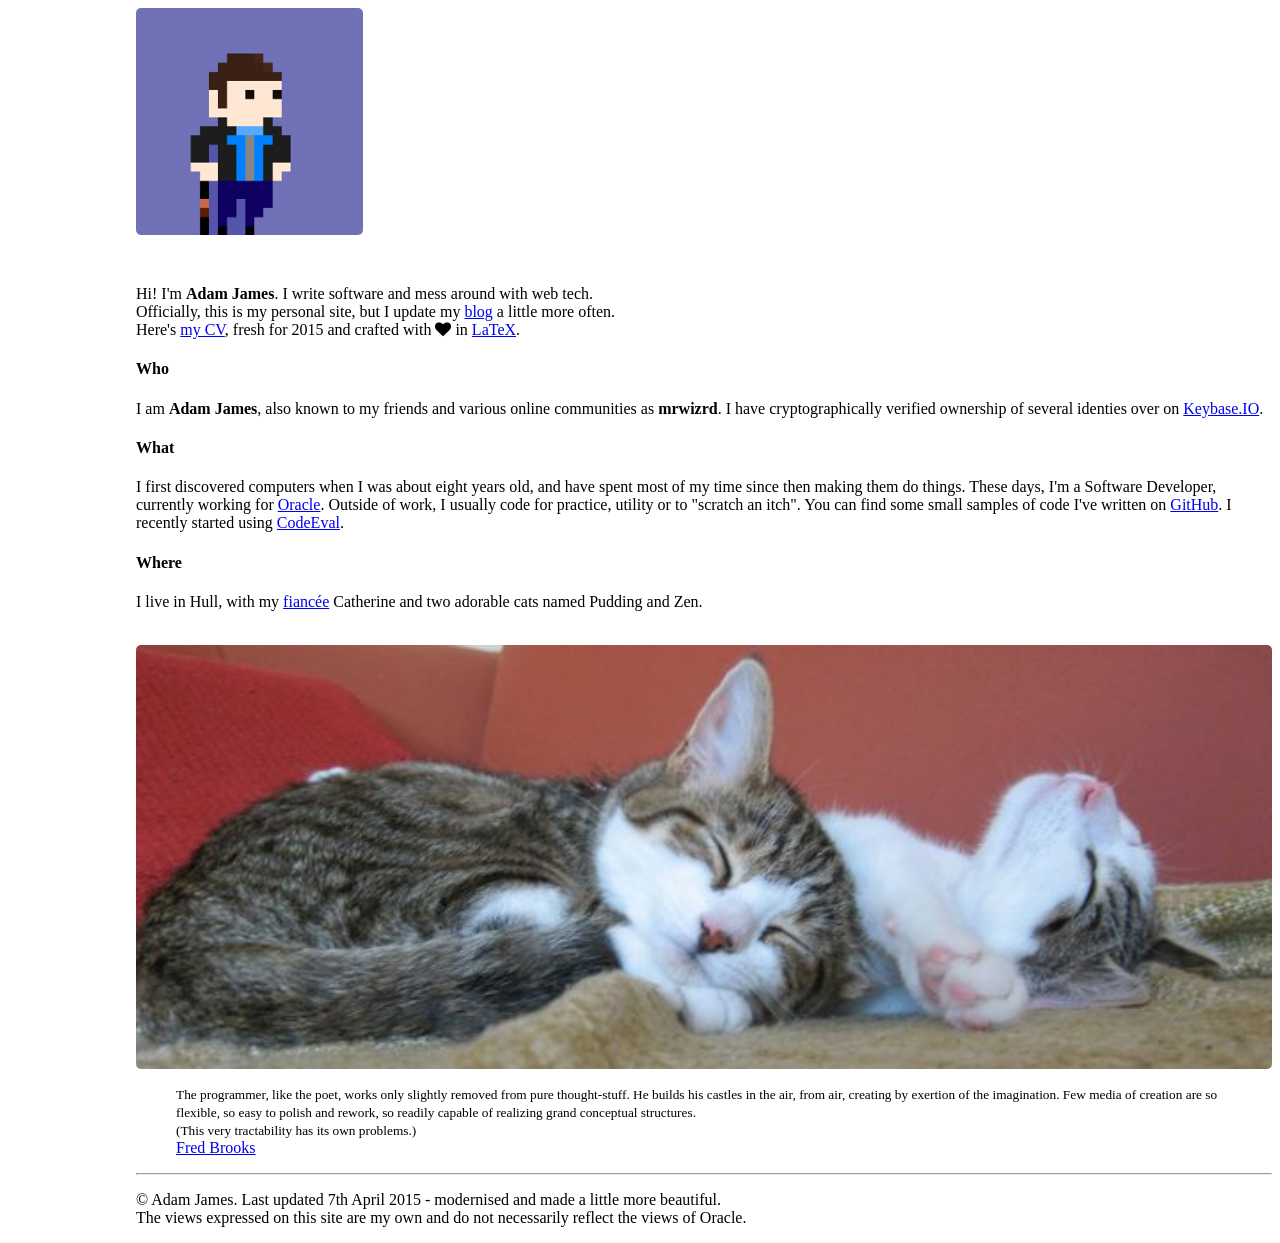
==== index.html @ 5501a71f "Remove URL <h1> and use non-px units for avatar." ====
<!DOCTYPE html>
<html lang="en">
<head>
	<meta charset="utf-8">
	<meta http-equiv="X-UA-Compatible" content="IE=edge">
	<meta name="viewport" content="width=device-width, initial-scale=1">
	<!-- The above 3 meta tags *must* come first in the head; any other head content must come *after* these tags -->
	<title>adamjames.me</title>

	<!-- Bootstrap -->
	<link href="css/bootstrap.min.css" rel="stylesheet">

	<!-- Bootstrap styling for this template -->
	<link href="css/jumbotron-narrow.css" rel="stylesheet">

	<!-- Some minor customisation to match the blog. -->
	<link href="css/customisations.css" rel="stylesheet">

	<!-- Favicon, also from the blog -->
	<link rel="shortcut icon" href="favicon.ico">

	<!-- Font Awesome -->
	<link rel="stylesheet" href="//maxcdn.bootstrapcdn.com/font-awesome/4.3.0/css/font-awesome.min.css">

	<!-- HTML5 shim and Respond.js for IE8 support of HTML5 elements and media queries -->
	<!-- WARNING: Respond.js doesn't work if you view the page via file:// -->
		<!--[if lt IE 9]>
			<script src="https://oss.maxcdn.com/html5shiv/3.7.2/html5shiv.min.js"></script>
			<script src="https://oss.maxcdn.com/respond/1.4.2/respond.min.js"></script>
		<![endif]-->

		</head>
		<body>
			<div class="jumbotron">
				<img alt="My avatar" src="apple-touch-icon-precomposed.png" width="20%" height="20%" class="center-block">
				<br/>
				<p>
					Hi! I'm <b>Adam James</b>. I write software and mess around with web tech.<br/>Officially, this is my personal site, but I update my <a href="http://adamjames.github.io">blog</a> a little more often.<br/>Here's <a href="Adam James - CV.pdf">my CV</a>, fresh for 2015 and crafted with <i class="fa fa-heart"></i> in <a href="http://en.wikipedia.org/wiki/LaTeX">LaTeX</a>.
				</p>
			</div>
			
			<div class="row marketing">
				<div class="col-lg-6">
					<h4>Who</h4>
					<p>I am <strong>Adam James</strong>, also known to my friends and various online communities as <strong>mrwizrd</strong>. I have cryptographically verified ownership of several identies over on <a href="https://keybase.io/mrwizrd">Keybase.IO</a>.</p>
          <h4>What</h4>
          <p>I first discovered computers when I was about eight years old, and have spent most of my time since then making them do things. These days, I'm a Software Developer, currently working for <a href="http://www.oracle.com">Oracle</a>. Outside of work, I usually code for practice, utility or to "scratch an itch". You can find some small samples of code I've written on <a href="https://github.com/adamjames">GitHub</a>. I recently started using <a href="http://www.codeeval.com/profile/adamjames/">CodeEval</a>.</p>
				</div>
				<div class="col-lg-6">
					<h4>Where</h4>
          <p>I live in Hull, with my <a href="http://www.jameswedding.co.uk">fiancée</a> Catherine and two adorable cats named Pudding and Zen.</p><br/>
          <img alt="Pudding and Zen, asleep" src="cats.jpg" width="100%" height="100%">
				</div>
			</div>
			<blockquote class="blockquote-reverse">
				<small>The programmer, like the poet, works only slightly removed from pure thought-stuff. He builds his castles in the air, from air, creating by exertion of the imagination. Few media of creation are so flexible, so easy to polish and rework, so readily capable of realizing grand conceptual structures.<br/>(This very tractability has its own problems.)</small><footer><a href="https://en.wikipedia.org/wiki/Fred_Brooks">Fred Brooks</a></footer>
			</blockquote>
			<hr>
		</div> <!-- /container -->

		<!-- jQuery (necessary for Bootstrap's JavaScript plugins) -->
		<script src="https://ajax.googleapis.com/ajax/libs/jquery/1.11.2/jquery.min.js"></script>
		<!-- Include all compiled plugins (below), or include individual files as needed -->
		<script src="js/bootstrap.min.js"></script>
	</body>
  <footer>
    <p class="text-center">&copy; Adam James. Last updated 7th April 2015 - modernised and made a little more beautiful.<br/>The views expressed on this site are my own and do not necessarily reflect the views of Oracle.</p>
  </footer>
	</html>
---- css/customisations.css ----
/* rounded border on images, from Lanyon by @mdo. */
img {
	display: block;
	margin: 0 0 1rem;
	border-radius: 5px;
}

/* This is probably terrible, but I understand it. */
body {
	padding-left: 10%;
	max-width: 90%;
}
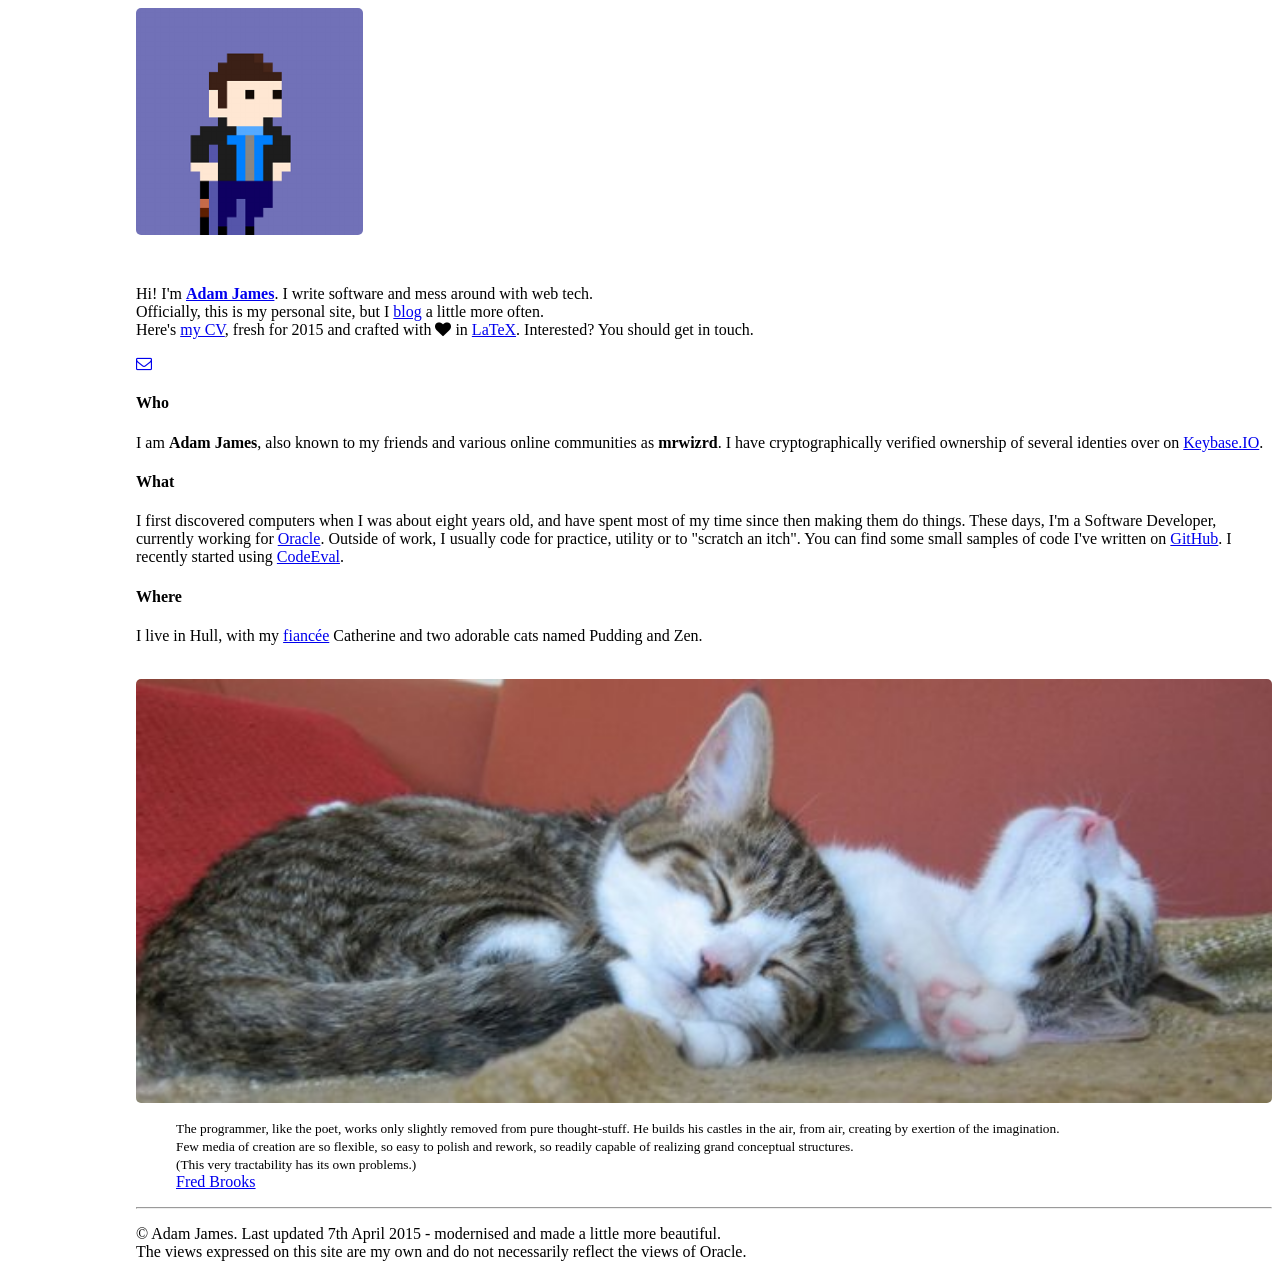
==== commit 1ac3d805: "Let's try adding a Mail icon." ====
--- a/index.html
+++ b/index.html
@@ -35,8 +35,11 @@
 				<img alt="My avatar" src="apple-touch-icon-precomposed.png" width="20%" height="20%" class="center-block">
 				<br/>
 				<p>
-					Hi! I'm <b>Adam James</b>. I write software and mess around with web tech.<br/>Officially, this is my personal site, but I update my <a href="http://adamjames.github.io">blog</a> a little more often.<br/>Here's <a href="Adam James - CV.pdf">my CV</a>, fresh for 2015 and crafted with <i class="fa fa-heart"></i> in <a href="http://en.wikipedia.org/wiki/LaTeX">LaTeX</a>.
+					Hi! I'm <b><a href="http://adamjames.github.io/about/">Adam James</a></b>. I write software and mess around with web tech. <br/>Officially, this is my personal site, but I <a href="http://adamjames.github.io">blog</a> a little more often.<br/>Here's <a href="Adam James - CV.pdf">my CV</a>, fresh for 2015 and crafted with <i class="fa fa-heart"></i> in <a href="http://en.wikipedia.org/wiki/LaTeX">LaTeX</a>. Interested? You should get in touch.
 				</p>
+				<a href="mailto://adam@adamjames.me">
+					<i class="fa fa-envelope-o" class="center-block"></i>
+				</a>
 			</div>
 			
 			<div class="row marketing">
@@ -53,7 +56,7 @@
 				</div>
 			</div>
 			<blockquote class="blockquote-reverse">
-				<small>The programmer, like the poet, works only slightly removed from pure thought-stuff. He builds his castles in the air, from air, creating by exertion of the imagination. Few media of creation are so flexible, so easy to polish and rework, so readily capable of realizing grand conceptual structures.<br/>(This very tractability has its own problems.)</small><footer><a href="https://en.wikipedia.org/wiki/Fred_Brooks">Fred Brooks</a></footer>
+				<small>The programmer, like the poet, works only slightly removed from pure thought-stuff. He builds his castles in the air, from air, creating by exertion of the imagination.<br/>Few media of creation are so flexible, so easy to polish and rework, so readily capable of realizing grand conceptual structures.<br/>(This very tractability has its own problems.)</small><footer><a href="https://en.wikipedia.org/wiki/Fred_Brooks">Fred Brooks</a></footer>
 			</blockquote>
 			<hr>
 		</div> <!-- /container -->
@@ -66,4 +69,4 @@
   <footer>
     <p class="text-center">&copy; Adam James. Last updated 7th April 2015 - modernised and made a little more beautiful.<br/>The views expressed on this site are my own and do not necessarily reflect the views of Oracle.</p>
   </footer>
-	</html>+	</html>
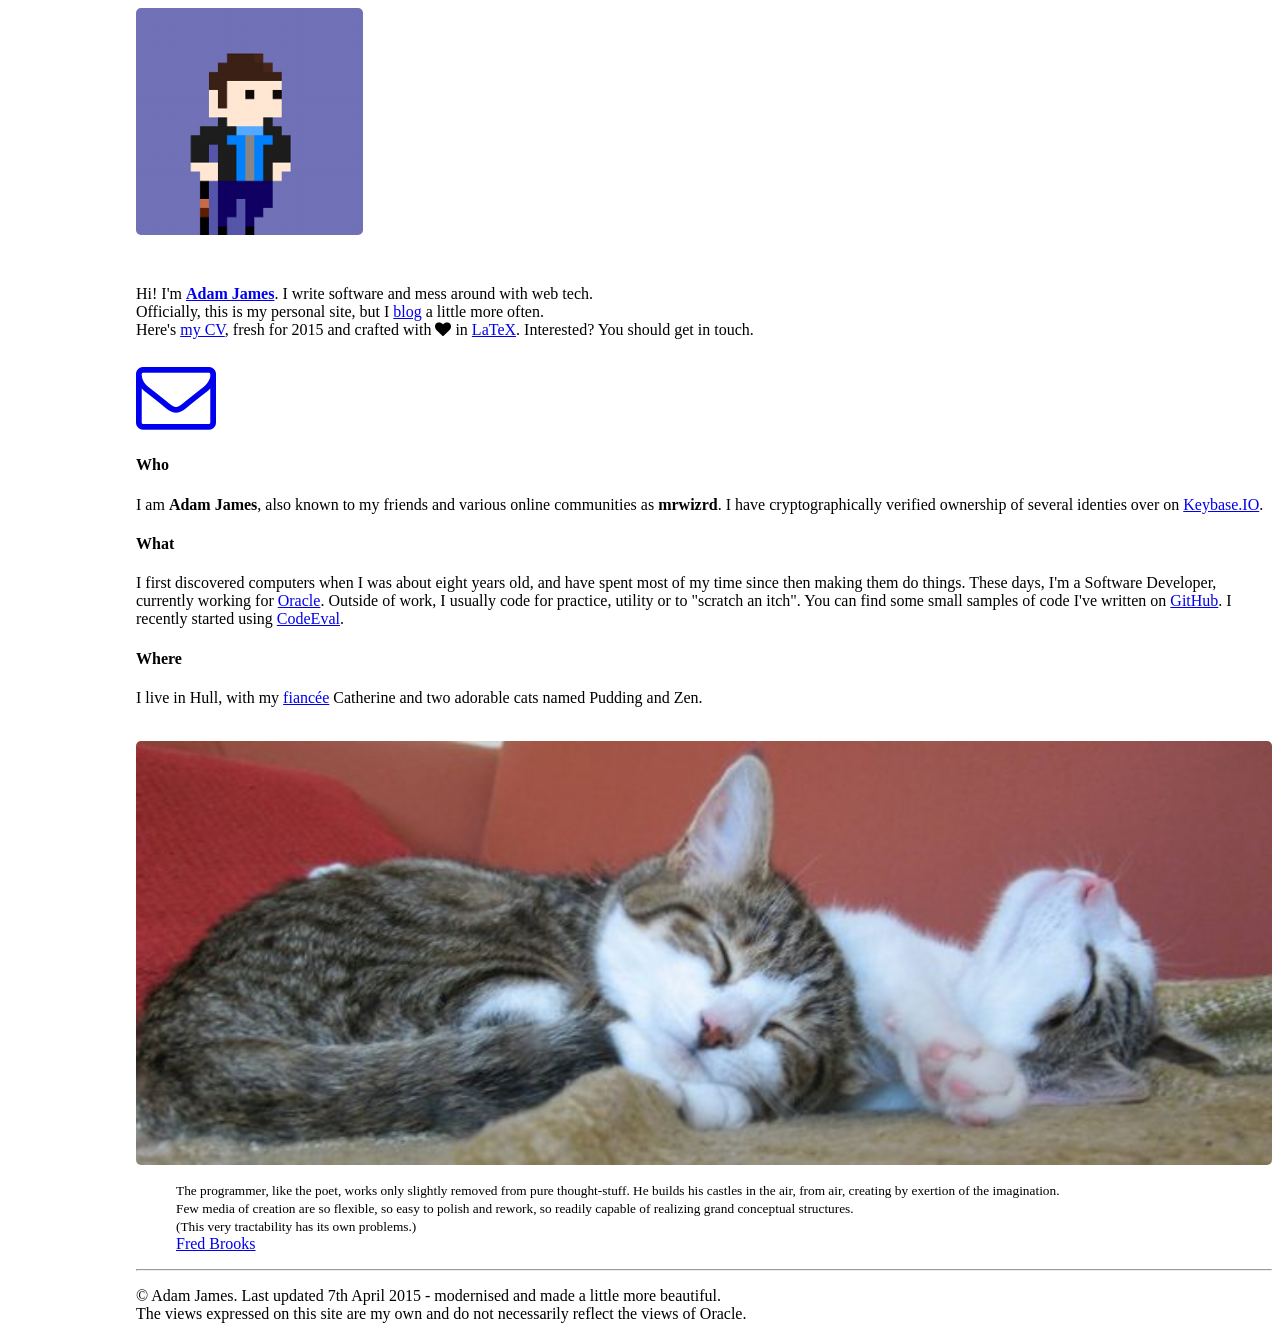
==== commit df724f5a: "... a big icon." ====
--- a/index.html
+++ b/index.html
@@ -38,10 +38,9 @@
 					Hi! I'm <b><a href="http://adamjames.github.io/about/">Adam James</a></b>. I write software and mess around with web tech. <br/>Officially, this is my personal site, but I <a href="http://adamjames.github.io">blog</a> a little more often.<br/>Here's <a href="Adam James - CV.pdf">my CV</a>, fresh for 2015 and crafted with <i class="fa fa-heart"></i> in <a href="http://en.wikipedia.org/wiki/LaTeX">LaTeX</a>. Interested? You should get in touch.
 				</p>
 				<a href="mailto://adam@adamjames.me">
-					<i class="fa fa-envelope-o" class="center-block"></i>
+					<i class="fa fa-envelope-o fa-5x" class="center-block"></i>
 				</a>
 			</div>
-			
 			<div class="row marketing">
 				<div class="col-lg-6">
 					<h4>Who</h4>
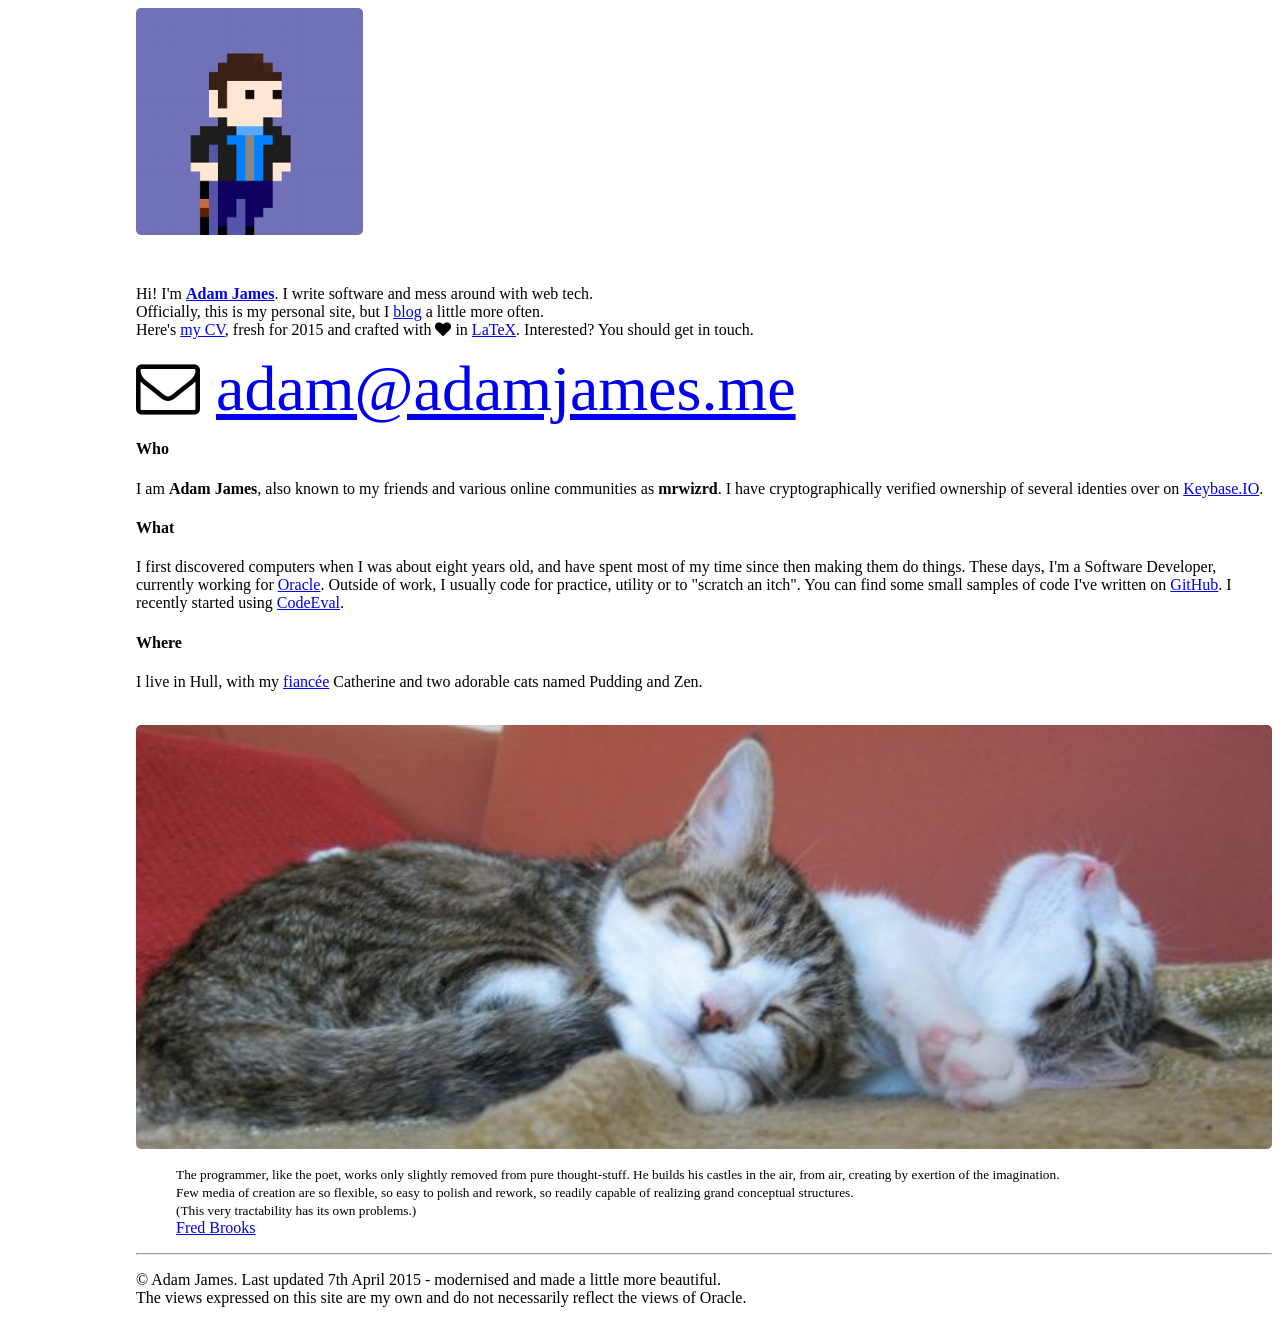
==== commit 0ef9233d: "... with an obfuscated address." ====
--- a/index.html
+++ b/index.html
@@ -37,9 +37,21 @@
 				<p>
 					Hi! I'm <b><a href="http://adamjames.github.io/about/">Adam James</a></b>. I write software and mess around with web tech. <br/>Officially, this is my personal site, but I <a href="http://adamjames.github.io">blog</a> a little more often.<br/>Here's <a href="Adam James - CV.pdf">my CV</a>, fresh for 2015 and crafted with <i class="fa fa-heart"></i> in <a href="http://en.wikipedia.org/wiki/LaTeX">LaTeX</a>. Interested? You should get in touch.
 				</p>
-				<a href="mailto://adam@adamjames.me">
-					<i class="fa fa-envelope-o fa-5x" class="center-block"></i>
-				</a>
+				<i class="fa fa-envelope-o fa-4x" class="center-block">
+				<script language=Javascript type=text/javascript>
+				<!--
+				document.write('<a href="mai');
+				document.write('lto');
+				document.write(':&#97;&#100;&#97;&#109;');
+				document.write('@');
+				document.write('&#97;&#100;&#97;&#109;&#106;&#97;&#109;&#101;&#115;&#46;&#109;&#101;">');
+				document.write('&#97;&#100;&#97;&#109;');
+				document.write('@');
+				document.write('&#97;&#100;&#97;&#109;&#106;&#97;&#109;&#101;&#115;&#46;&#109;&#101;<\/a>');
+				// -->
+				</script><noscript>&#97;&#100;&#97;&#109; at 
+				&#97;&#100;&#97;&#109;&#106;&#97;&#109;&#101;&#115; dot &#109;&#101;</noscript>
+				</i>
 			</div>
 			<div class="row marketing">
 				<div class="col-lg-6">
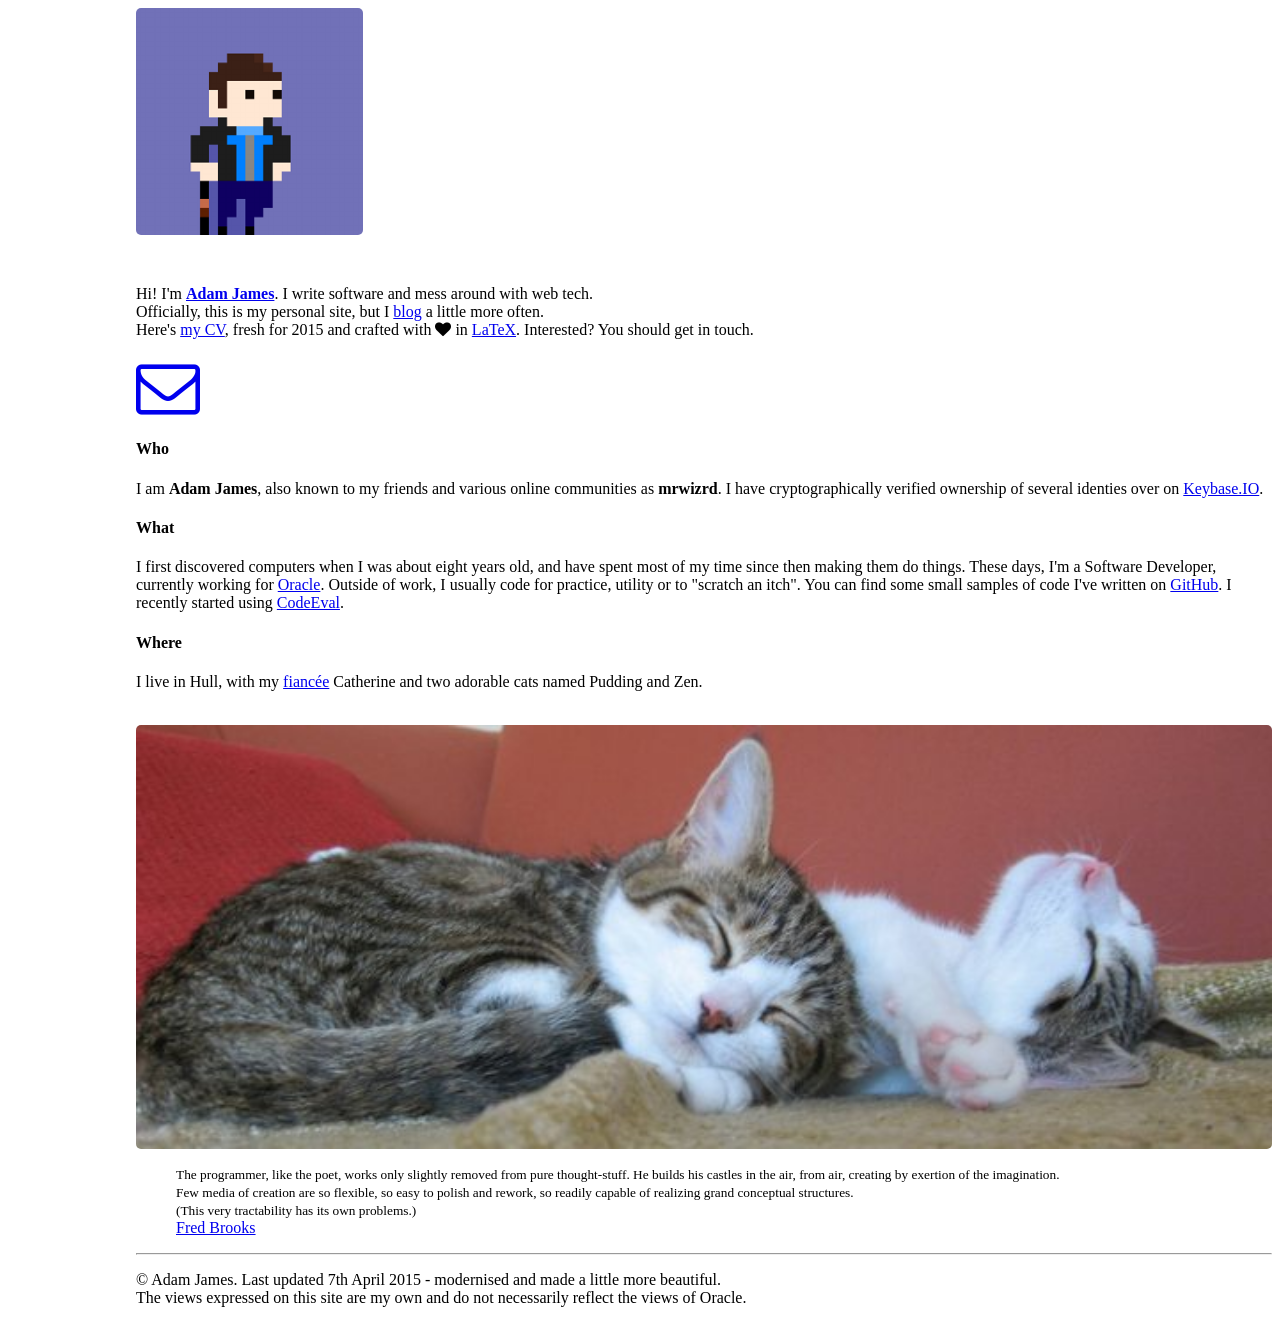
==== commit ff871a4b: "I only want the icon, not the icon + the address." ====
--- a/index.html
+++ b/index.html
@@ -37,7 +37,6 @@
 				<p>
 					Hi! I'm <b><a href="http://adamjames.github.io/about/">Adam James</a></b>. I write software and mess around with web tech. <br/>Officially, this is my personal site, but I <a href="http://adamjames.github.io">blog</a> a little more often.<br/>Here's <a href="Adam James - CV.pdf">my CV</a>, fresh for 2015 and crafted with <i class="fa fa-heart"></i> in <a href="http://en.wikipedia.org/wiki/LaTeX">LaTeX</a>. Interested? You should get in touch.
 				</p>
-				<i class="fa fa-envelope-o fa-4x" class="center-block">
 				<script language=Javascript type=text/javascript>
 				<!--
 				document.write('<a href="mai');
@@ -45,13 +44,10 @@
 				document.write(':&#97;&#100;&#97;&#109;');
 				document.write('@');
 				document.write('&#97;&#100;&#97;&#109;&#106;&#97;&#109;&#101;&#115;&#46;&#109;&#101;">');
-				document.write('&#97;&#100;&#97;&#109;');
-				document.write('@');
-				document.write('&#97;&#100;&#97;&#109;&#106;&#97;&#109;&#101;&#115;&#46;&#109;&#101;<\/a>');
+				document.write('<i class="fa fa-envelope-o fa-4x" class="center-block"><\/i><\/a>');
 				// -->
-				</script><noscript>&#97;&#100;&#97;&#109; at 
-				&#97;&#100;&#97;&#109;&#106;&#97;&#109;&#101;&#115; dot &#109;&#101;</noscript>
-				</i>
+				</script>
+				<noscript>&#97;&#100;&#97;&#109; at &#97;&#100;&#97;&#109;&#106;&#97;&#109;&#101;&#115; dot &#109;&#101;</noscript>
 			</div>
 			<div class="row marketing">
 				<div class="col-lg-6">
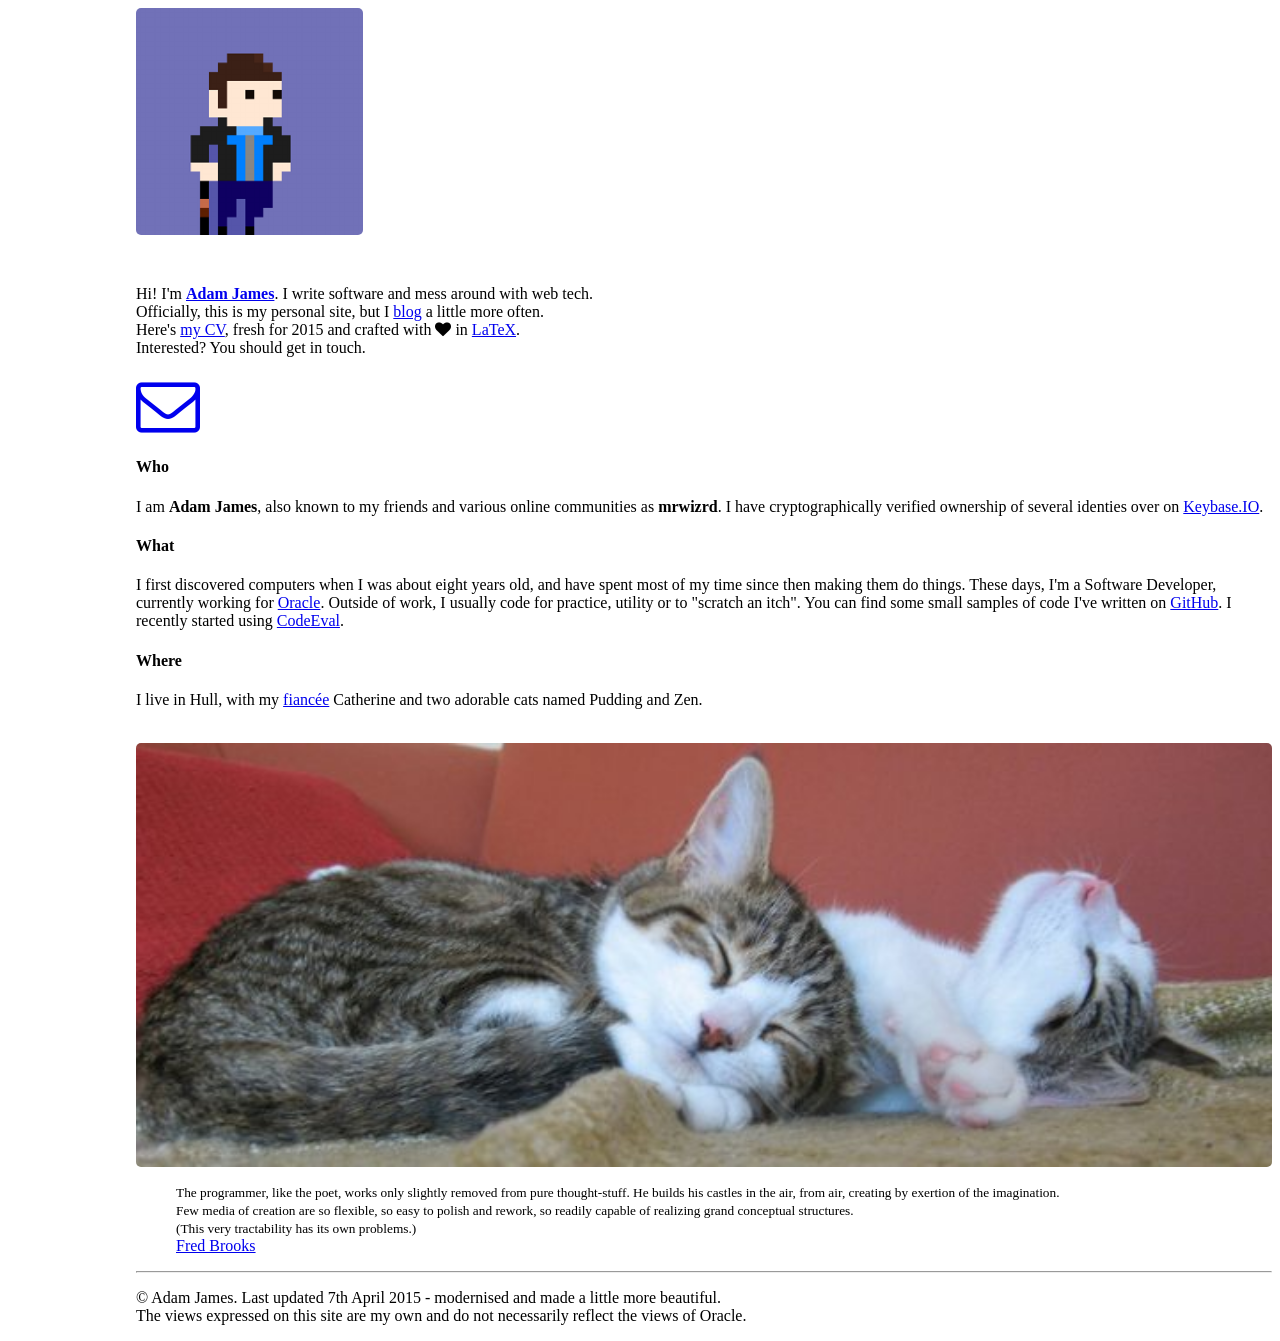
==== commit 6d649fc0: "Formatting tweaks." ====
--- a/index.html
+++ b/index.html
@@ -35,7 +35,7 @@
 				<img alt="My avatar" src="apple-touch-icon-precomposed.png" width="20%" height="20%" class="center-block">
 				<br/>
 				<p>
-					Hi! I'm <b><a href="http://adamjames.github.io/about/">Adam James</a></b>. I write software and mess around with web tech. <br/>Officially, this is my personal site, but I <a href="http://adamjames.github.io">blog</a> a little more often.<br/>Here's <a href="Adam James - CV.pdf">my CV</a>, fresh for 2015 and crafted with <i class="fa fa-heart"></i> in <a href="http://en.wikipedia.org/wiki/LaTeX">LaTeX</a>. Interested? You should get in touch.
+					Hi! I'm <b><a href="http://adamjames.github.io/about/">Adam James</a></b>. I write software and mess around with web tech. <br/>Officially, this is my personal site, but I <a href="http://adamjames.github.io">blog</a> a little more often.<br/>Here's <a href="Adam James - CV.pdf">my CV</a>, fresh for 2015 and crafted with <i class="fa fa-heart"></i> in <a href="http://en.wikipedia.org/wiki/LaTeX">LaTeX</a>.<br/>Interested? You should get in touch.
 				</p>
 				<script language=Javascript type=text/javascript>
 				<!--
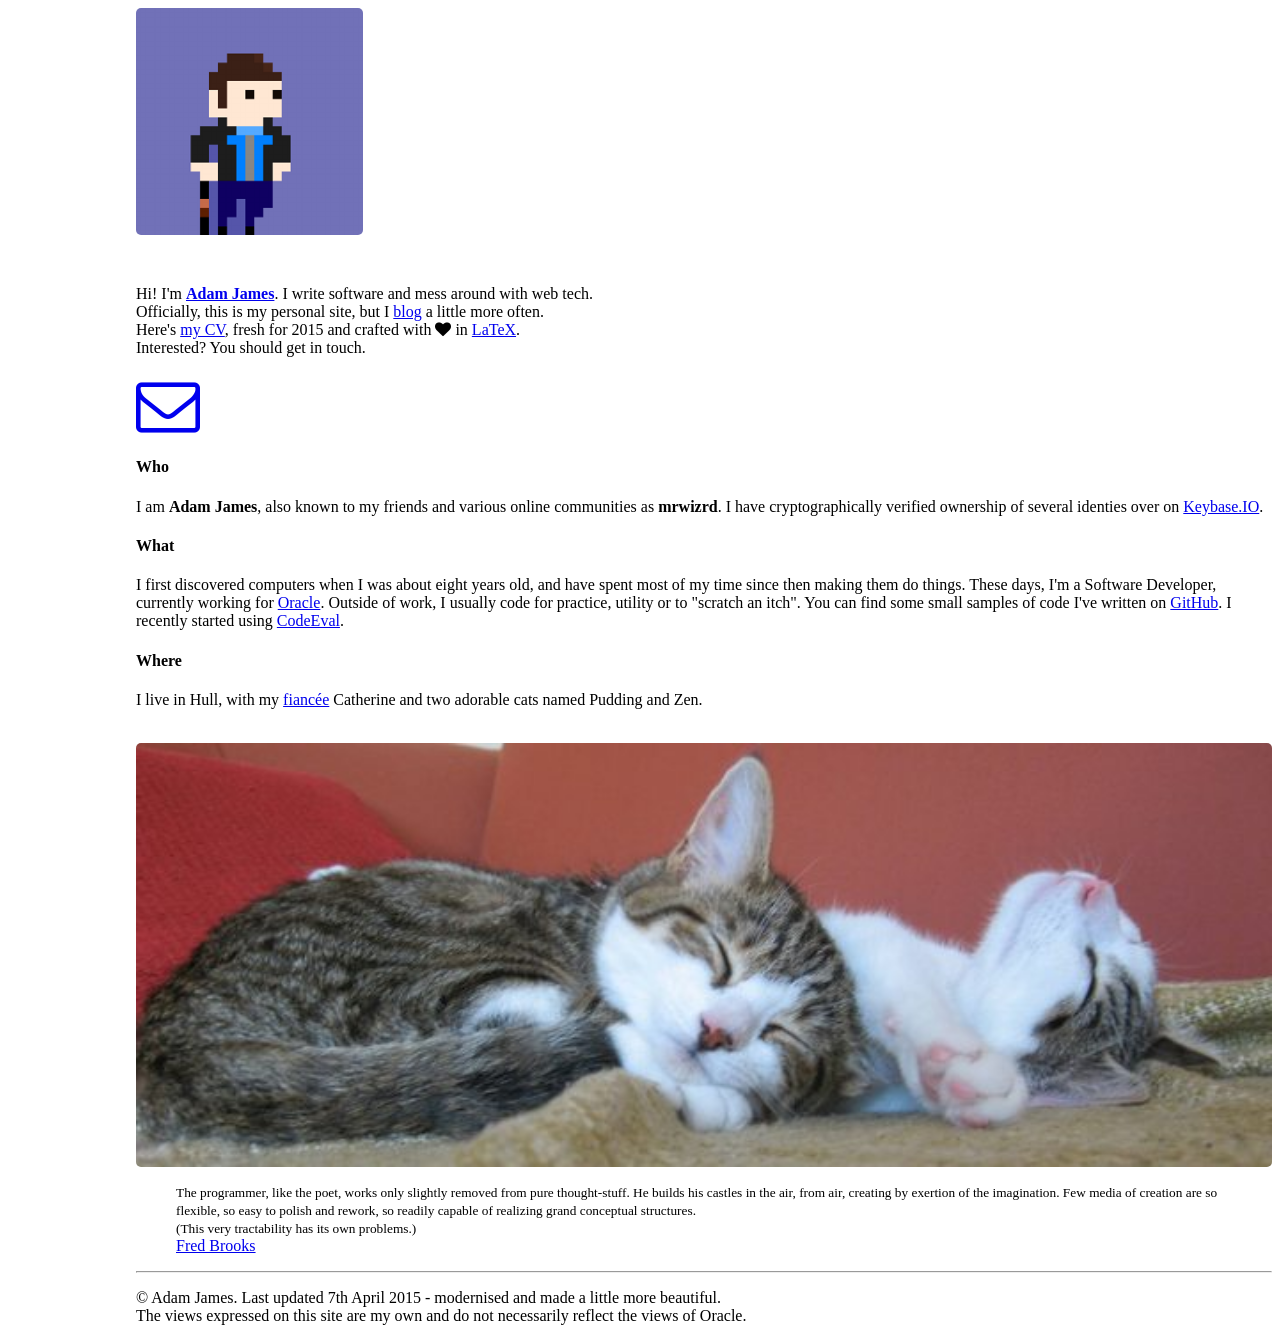
==== commit d85b538b: "You get a <br/> and YOU get a <br/> and YOU..." ====
--- a/index.html
+++ b/index.html
@@ -63,7 +63,7 @@
 				</div>
 			</div>
 			<blockquote class="blockquote-reverse">
-				<small>The programmer, like the poet, works only slightly removed from pure thought-stuff. He builds his castles in the air, from air, creating by exertion of the imagination.<br/>Few media of creation are so flexible, so easy to polish and rework, so readily capable of realizing grand conceptual structures.<br/>(This very tractability has its own problems.)</small><footer><a href="https://en.wikipedia.org/wiki/Fred_Brooks">Fred Brooks</a></footer>
+				<small>The programmer, like the poet, works only slightly removed from pure thought-stuff. He builds his castles in the air, from air, creating by exertion of the imagination. Few media of creation are so flexible, so easy to polish and rework, so readily capable of realizing grand conceptual structures.<br/>(This very tractability has its own problems.)</small><footer><a href="https://en.wikipedia.org/wiki/Fred_Brooks">Fred Brooks</a></footer>
 			</blockquote>
 			<hr>
 		</div> <!-- /container -->
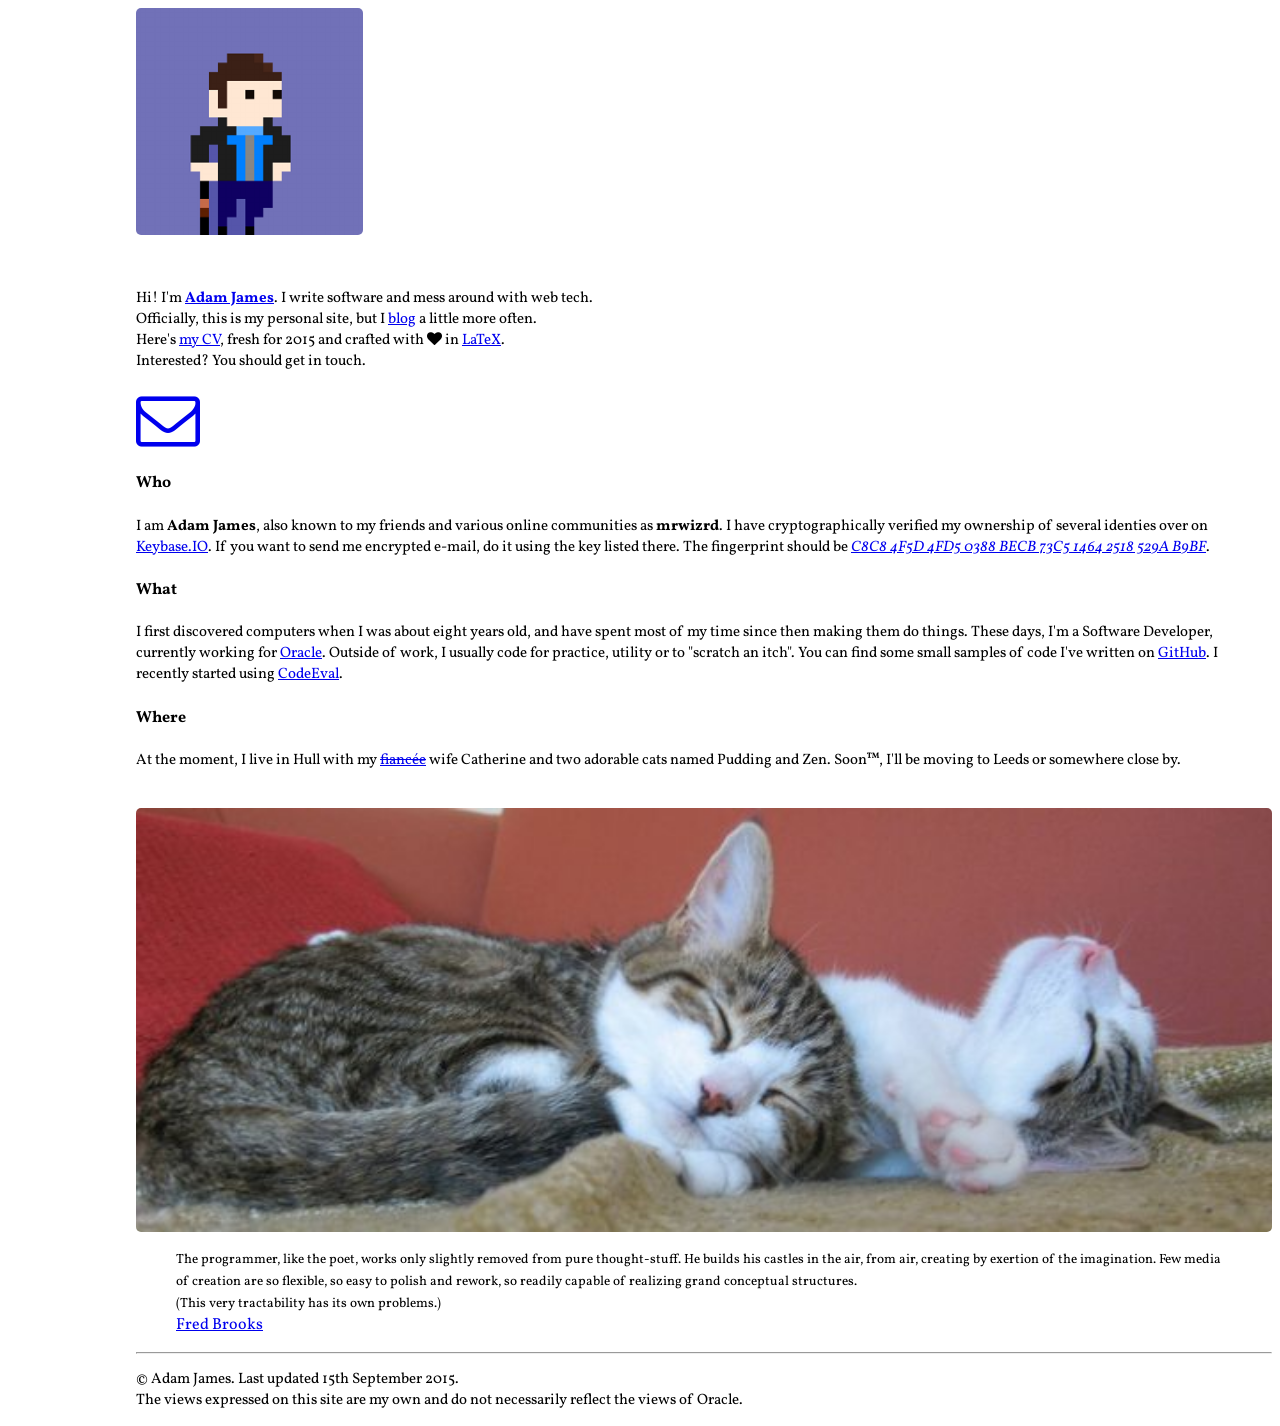
==== commit b5cd72d4: "Recent additions. Font changes, text updates, public key fingerprint, etc." ====
--- a/index.html
+++ b/index.html
@@ -1,79 +1,83 @@
-<!DOCTYPE html>
-<html lang="en">
-<head>
-	<meta charset="utf-8">
-	<meta http-equiv="X-UA-Compatible" content="IE=edge">
-	<meta name="viewport" content="width=device-width, initial-scale=1">
-	<!-- The above 3 meta tags *must* come first in the head; any other head content must come *after* these tags -->
-	<title>adamjames.me</title>
-
-	<!-- Bootstrap -->
-	<link href="css/bootstrap.min.css" rel="stylesheet">
-
-	<!-- Bootstrap styling for this template -->
-	<link href="css/jumbotron-narrow.css" rel="stylesheet">
-
-	<!-- Some minor customisation to match the blog. -->
-	<link href="css/customisations.css" rel="stylesheet">
-
-	<!-- Favicon, also from the blog -->
-	<link rel="shortcut icon" href="favicon.ico">
-
-	<!-- Font Awesome -->
-	<link rel="stylesheet" href="//maxcdn.bootstrapcdn.com/font-awesome/4.3.0/css/font-awesome.min.css">
-
-	<!-- HTML5 shim and Respond.js for IE8 support of HTML5 elements and media queries -->
-	<!-- WARNING: Respond.js doesn't work if you view the page via file:// -->
-		<!--[if lt IE 9]>
-			<script src="https://oss.maxcdn.com/html5shiv/3.7.2/html5shiv.min.js"></script>
-			<script src="https://oss.maxcdn.com/respond/1.4.2/respond.min.js"></script>
-		<![endif]-->
-
-		</head>
-		<body>
-			<div class="jumbotron">
-				<img alt="My avatar" src="apple-touch-icon-precomposed.png" width="20%" height="20%" class="center-block">
-				<br/>
-				<p>
-					Hi! I'm <b><a href="http://adamjames.github.io/about/">Adam James</a></b>. I write software and mess around with web tech. <br/>Officially, this is my personal site, but I <a href="http://adamjames.github.io">blog</a> a little more often.<br/>Here's <a href="Adam James - CV.pdf">my CV</a>, fresh for 2015 and crafted with <i class="fa fa-heart"></i> in <a href="http://en.wikipedia.org/wiki/LaTeX">LaTeX</a>.<br/>Interested? You should get in touch.
-				</p>
-				<script language=Javascript type=text/javascript>
-				<!--
-				document.write('<a href="mai');
-				document.write('lto');
-				document.write(':&#97;&#100;&#97;&#109;');
-				document.write('@');
-				document.write('&#97;&#100;&#97;&#109;&#106;&#97;&#109;&#101;&#115;&#46;&#109;&#101;">');
-				document.write('<i class="fa fa-envelope-o fa-4x" class="center-block"><\/i><\/a>');
-				// -->
-				</script>
-				<noscript>&#97;&#100;&#97;&#109; at &#97;&#100;&#97;&#109;&#106;&#97;&#109;&#101;&#115; dot &#109;&#101;</noscript>
-			</div>
-			<div class="row marketing">
-				<div class="col-lg-6">
-					<h4>Who</h4>
-					<p>I am <strong>Adam James</strong>, also known to my friends and various online communities as <strong>mrwizrd</strong>. I have cryptographically verified ownership of several identies over on <a href="https://keybase.io/mrwizrd">Keybase.IO</a>.</p>
-          <h4>What</h4>
-          <p>I first discovered computers when I was about eight years old, and have spent most of my time since then making them do things. These days, I'm a Software Developer, currently working for <a href="http://www.oracle.com">Oracle</a>. Outside of work, I usually code for practice, utility or to "scratch an itch". You can find some small samples of code I've written on <a href="https://github.com/adamjames">GitHub</a>. I recently started using <a href="http://www.codeeval.com/profile/adamjames/">CodeEval</a>.</p>
-				</div>
-				<div class="col-lg-6">
-					<h4>Where</h4>
-          <p>I live in Hull, with my <a href="http://www.jameswedding.co.uk">fiancée</a> Catherine and two adorable cats named Pudding and Zen.</p><br/>
-          <img alt="Pudding and Zen, asleep" src="cats.jpg" width="100%" height="100%">
-				</div>
-			</div>
-			<blockquote class="blockquote-reverse">
-				<small>The programmer, like the poet, works only slightly removed from pure thought-stuff. He builds his castles in the air, from air, creating by exertion of the imagination. Few media of creation are so flexible, so easy to polish and rework, so readily capable of realizing grand conceptual structures.<br/>(This very tractability has its own problems.)</small><footer><a href="https://en.wikipedia.org/wiki/Fred_Brooks">Fred Brooks</a></footer>
-			</blockquote>
-			<hr>
-		</div> <!-- /container -->
-
-		<!-- jQuery (necessary for Bootstrap's JavaScript plugins) -->
-		<script src="https://ajax.googleapis.com/ajax/libs/jquery/1.11.2/jquery.min.js"></script>
-		<!-- Include all compiled plugins (below), or include individual files as needed -->
-		<script src="js/bootstrap.min.js"></script>
-	</body>
-  <footer>
-    <p class="text-center">&copy; Adam James. Last updated 7th April 2015 - modernised and made a little more beautiful.<br/>The views expressed on this site are my own and do not necessarily reflect the views of Oracle.</p>
-  </footer>
-	</html>
+<!DOCTYPE html>
+<html lang="en">
+<head>
+	<meta charset="utf-8">
+	<meta http-equiv="X-UA-Compatible" content="IE=edge">
+	<meta name="viewport" content="width=device-width, initial-scale=1">
+	<!-- The above 3 meta tags *must* come first in the head; any other head content must come *after* these tags -->
+	<title>adamjames.me</title>
+
+	<!-- Bootstrap -->
+	<link href="css/bootstrap.min.css" rel="stylesheet">
+
+	<!-- Bootstrap styling for this template -->
+	<link href="css/jumbotron-narrow.css" rel="stylesheet">
+
+	<!-- Favicon, from the blog -->
+	<link rel="shortcut icon" href="favicon.ico">
+
+	<!-- Font Awesome -->
+	<link rel="stylesheet" href="//maxcdn.bootstrapcdn.com/font-awesome/4.3.0/css/font-awesome.min.css">
+
+	<!-- Vollkorn Regular -->
+	<link href='https://fonts.googleapis.com/css?family=Vollkorn' rel='stylesheet' type='text/css'>
+
+	<!-- Some minor alterations -->
+	<link href="css/customisations.css" rel="stylesheet">
+
+
+	<!-- HTML5 shim and Respond.js for IE8 support of HTML5 elements and media queries -->
+	<!-- WARNING: Respond.js doesn't work if you view the page via file:// -->
+		<!--[if lt IE 9]>
+			<script src="https://oss.maxcdn.com/html5shiv/3.7.2/html5shiv.min.js"></script>
+			<script src="https://oss.maxcdn.com/respond/1.4.2/respond.min.js"></script>
+		<![endif]-->
+
+		</head>
+		<body>
+			<div class="jumbotron">
+				<img alt="My avatar" src="apple-touch-icon-precomposed.png" width="20%" height="20%" class="center-block">
+				<br/>
+				<p>
+					Hi! I'm <b><a href="http://adamjames.github.io/about/">Adam James</a></b>. I write software and mess around with web tech. <br/>Officially, this is my personal site, but I <a href="http://adamjames.github.io">blog</a> a little more often.<br/>Here's <a href="Adam James - CV.pdf">my CV</a>, fresh for 2015 and crafted with <i class="fa fa-heart"></i> in <a href="http://en.wikipedia.org/wiki/LaTeX">LaTeX</a>.<br/>Interested? You should get in touch.
+				</p>
+				<script language=Javascript type=text/javascript>
+				<!--
+				document.write('<a href="mai');
+				document.write('lto');
+				document.write(':&#97;&#100;&#97;&#109;');
+				document.write('@');
+				document.write('&#97;&#100;&#97;&#109;&#106;&#97;&#109;&#101;&#115;&#46;&#109;&#101;">');
+				document.write('<i class="fa fa-envelope-o fa-4x" class="center-block"><\/i><\/a>');
+				// -->
+				</script>
+				<noscript>&#97;&#100;&#97;&#109; at &#97;&#100;&#97;&#109;&#106;&#97;&#109;&#101;&#115; dot &#109;&#101;</noscript>
+			</div>
+			<div class="row marketing">
+				<div class="col-lg-6">
+					<h4>Who</h4>
+					<p>I am <strong>Adam James</strong>, also known to my friends and various online communities as <strong>mrwizrd</strong>. I have cryptographically verified my ownership of several identies over on <a href="https://keybase.io/mrwizrd">Keybase.IO</a>. If you want to send me encrypted e-mail, do it using the key listed there. The fingerprint should be <a href="https://keybase.io/mrwizrd/key.asc"><i>C8C8 4F5D 4FD5 0388 BECB 73C5 1464 2518 529A B9BF</i></a>.</p>
+          <h4>What</h4>
+          <p>I first discovered computers when I was about eight years old, and have spent most of my time since then making them do things. These days, I'm a Software Developer, currently working for <a href="http://www.oracle.com">Oracle</a>. Outside of work, I usually code for practice, utility or to "scratch an itch". You can find some small samples of code I've written on <a href="https://github.com/adamjames">GitHub</a>. I recently started using <a href="http://www.codeeval.com/profile/adamjames/">CodeEval</a>.</p>
+				</div>
+				<div class="col-lg-6">
+					<h4>Where</h4>
+          <p>At the moment, I live in Hull with my <a href="http://www.jameswedding.co.uk"><strike>fiancée</strike></a> wife Catherine and two adorable cats named Pudding and Zen. Soon&#8482;, I'll be moving to Leeds or somewhere close by.</p><br/>
+          <img alt="Pudding and Zen, asleep" src="cats.jpg" width="100%" height="100%">
+				</div>
+			</div>
+			<blockquote class="blockquote-reverse">
+				<small>The programmer, like the poet, works only slightly removed from pure thought-stuff. He builds his castles in the air, from air, creating by exertion of the imagination. Few media of creation are so flexible, so easy to polish and rework, so readily capable of realizing grand conceptual structures.<br/>(This very tractability has its own problems.)</small><footer><a href="https://en.wikipedia.org/wiki/Fred_Brooks">Fred Brooks</a></footer>
+			</blockquote>
+			<hr>
+		</div> <!-- /container -->
+
+		<!-- jQuery (necessary for Bootstrap's JavaScript plugins) -->
+		<script src="https://ajax.googleapis.com/ajax/libs/jquery/1.11.2/jquery.min.js"></script>
+		<!-- Include all compiled plugins (below), or include individual files as needed -->
+		<script src="js/bootstrap.min.js"></script>
+	</body>
+  <footer>
+    <p class="text-center">&copy; Adam James. Last updated 15th September 2015.<br/>The views expressed on this site are my own and do not necessarily reflect the views of Oracle.</p>
+  </footer>
+	</html>
--- a/css/customisations.css
+++ b/css/customisations.css
@@ -1,12 +1,24 @@
-/* rounded border on images, from Lanyon by @mdo. */
-img {
-	display: block;
-	margin: 0 0 1rem;
-	border-radius: 5px;
-}
-
-/* This is probably terrible, but I understand it. */
-body {
-	padding-left: 10%;
-	max-width: 90%;
-}+/* rounded border on images, from Lanyon by @mdo. */
+img {
+	display: block;
+	margin: 0 0 1rem;
+	border-radius: 5px;
+}
+
+/* This is probably terrible, but I understand it. 
+Has the effect of giving the page a clear border.
+Also (Sept '15) switched to Vollkorn for text. */
+body {
+	padding-left: 10%;
+	max-width: 90%;
+	font-family: 'Vollkorn', serif;
+}
+
+
+/* Increased this from 14px to 15px to avoid strange kerning effects. 
+Also (Sept '15) switched to Vollkorn for text. */
+p {
+	font-size: 15px;
+	font-family: 'Vollkorn', serif;
+}
+
